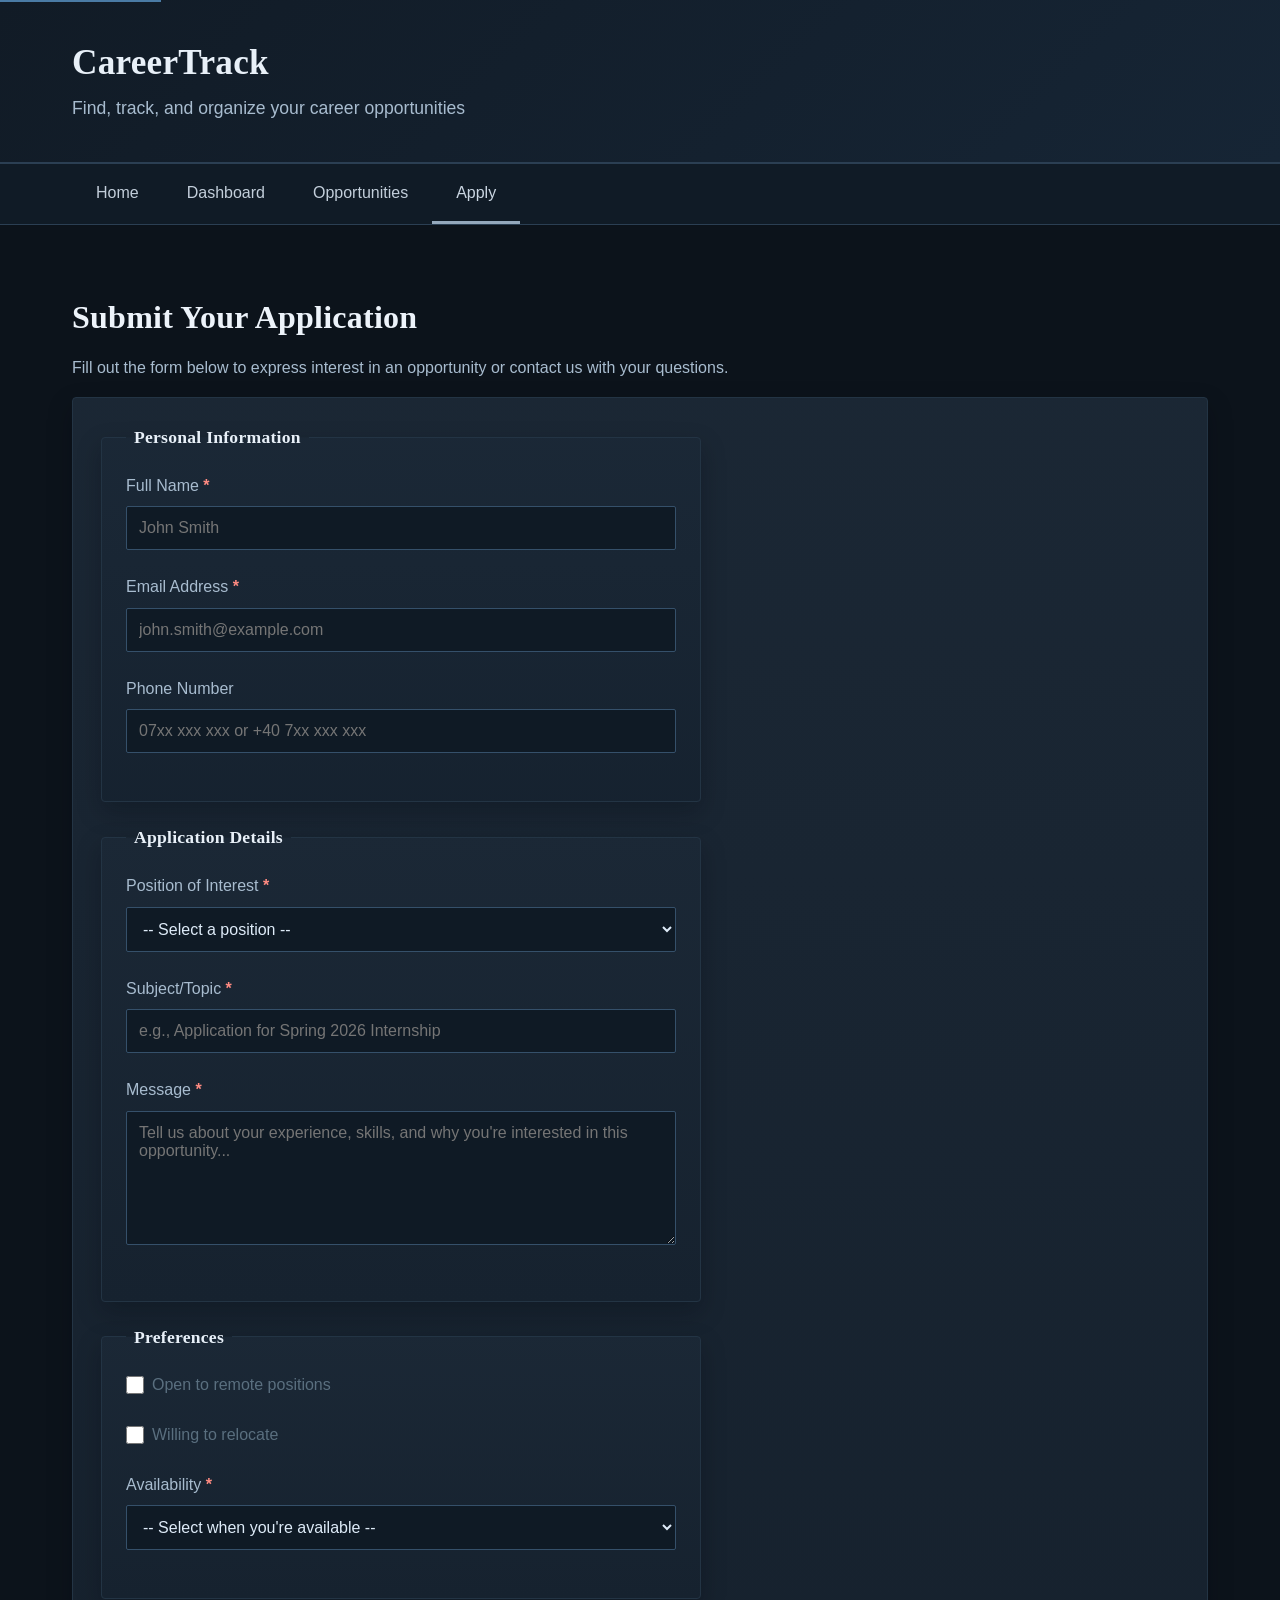
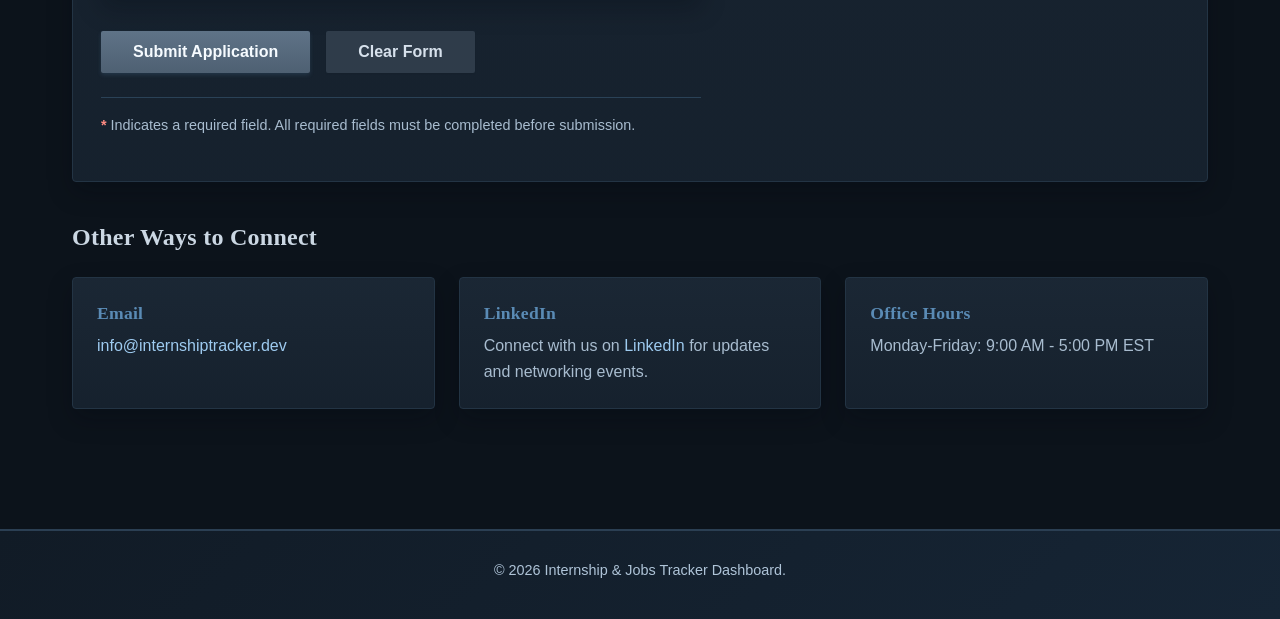
==== contact.html @ f5cceed0 "Add files via upload" ====
<!doctype html>
<html lang="en">
<head>
    <meta charset="UTF-8">
    <meta name="viewport" content="width=device-width, initial-scale=1.0">
    <title>Apply - CareerTrack</title>
    <link rel="stylesheet" href="styles.css">
</head>
<body>
    <a href="#main-content" class="skip-link">Skip to main content</a>
    
    <header>
        <div class="container">
            <h1>CareerTrack</h1>
            <p class="tagline">Find, track, and organize your career opportunities</p>
        </div>
    </header>

    <nav>
        <div class="container">
            <ul class="nav-list">
                <li><a href="index.html">Home</a></li>
                <li><a href="about.html">Dashboard</a></li>
                <li><a href="jobs.html">Opportunities</a></li>
                <li><a href="contact.html" class="active">Apply</a></li>
            </ul>
        </div>
    </nav>

    <main id="main-content">
        <div class="container">
            <h2>Submit Your Application</h2>
            <p>Fill out the form below to express interest in an opportunity or contact us with your questions.</p>

            <section class="form-section">
                <form class="application-form" action="#" method="POST" novalidate>
                    
                    <fieldset>
                        <legend>Personal Information</legend>
                        
                        <div class="form-group">
                            <label for="full-name">Full Name <span class="required">*</span></label>
                            <input 
                                type="text" 
                                id="full-name" 
                                name="full_name" 
                                required 
                                placeholder="John Smith"
                                aria-required="true"
                            >
                        </div>

                        <div class="form-group">
                            <label for="email">Email Address <span class="required">*</span></label>
                            <input 
                                type="email" 
                                id="email" 
                                name="email" 
                                required 
                                placeholder="john.smith@example.com"
                                aria-required="true"
                            >
                        </div>

                        <div class="form-group">
                            <label for="phone">Phone Number</label>
                            <input 
                                type="tel" 
                                id="phone" 
                                name="phone" 
                                placeholder="07xx xxx xxx or +40 7xx xxx xxx"
                                inputmode="tel"
                                autocomplete="tel-national"
                                pattern="^(\+40\s?|0)7\d{2}[\s.-]?\d{3}[\s.-]?\d{3}$"
                                title="Use a valid phone number from Romania: 07xx xxx xxx or +40 7xx xxx xxx"
                            >
                        </div>
                    </fieldset>

                    <fieldset>
                        <legend>Application Details</legend>
                        
                        <div class="form-group">
                            <label for="position">Position of Interest <span class="required">*</span></label>
                            <select id="position" name="position" required aria-required="true">
                                <option value="">-- Select a position --</option>
                                <option value="software-eng">Software Engineering Internship</option>
                                <option value="data-analytics">Data Analytics Internship</option>
                                <option value="ui-ux">UI/UX Design Internship</option>
                                <option value="business-analyst">Business Analyst Internship</option>
                                <option value="environmental">Environmental Science Internship</option>
                                <option value="marketing">Marketing & Communications Internship</option>
                                <option value="cybersecurity">Cybersecurity Internship</option>
                                <option value="product-mgmt">Product Management Internship</option>
                            </select>
                        </div>

                        <div class="form-group">
                            <label for="subject">Subject/Topic <span class="required">*</span></label>
                            <input 
                                type="text" 
                                id="subject" 
                                name="subject" 
                                required 
                                placeholder="e.g., Application for Spring 2026 Internship"
                                aria-required="true"
                            >
                        </div>

                        <div class="form-group">
                            <label for="message">Message <span class="required">*</span></label>
                            <textarea 
                                id="message" 
                                name="message" 
                                rows="6" 
                                required 
                                placeholder="Tell us about your experience, skills, and why you're interested in this opportunity..."
                                aria-required="true"
                            ></textarea>
                        </div>
                    </fieldset>

                    <fieldset>
                        <legend>Preferences</legend>
                        
                        <div class="form-group checkbox-group">
                            <label for="remote">
                                <input 
                                    type="checkbox" 
                                    id="remote" 
                                    name="remote" 
                                    value="yes"
                                >
                                Open to remote positions
                            </label>
                        </div>

                        <div class="form-group checkbox-group">
                            <label for="relocation">
                                <input 
                                    type="checkbox" 
                                    id="relocation" 
                                    name="relocation" 
                                    value="yes"
                                >
                                Willing to relocate
                            </label>
                        </div>

                        <div class="form-group">
                            <label for="availability">Availability <span class="required">*</span></label>
                            <select id="availability" name="availability" required aria-required="true">
                                <option value="">-- Select when you're available --</option>
                                <option value="summer-2026">Summer 2026</option>
                                <option value="fall-2026">Fall 2026</option>
                                <option value="spring-2027">Spring 2027</option>
                                <option value="immediate">Immediate</option>
                                <option value="flexible">Flexible</option>
                            </select>
                        </div>
                    </fieldset>

                    <div class="form-actions">
                        <button type="submit" class="btn btn-primary">Submit Application</button>
                        <button type="reset" class="btn btn-secondary">Clear Form</button>
                    </div>

                    <p class="form-note"><span class="required">*</span> Indicates a required field. All required fields must be completed before submission.</p>
                </form>
            </section>

            <section class="contact-info">
                <h3>Other Ways to Connect</h3>
                <div class="contact-methods">
                    <article class="contact-method">
                        <h4>Email</h4>
                        <p><a href="mailto:info@internshiptracker.dev">info@internshiptracker.dev</a></p>
                    </article>
                    <article class="contact-method">
                        <h4>LinkedIn</h4>
                        <p>Connect with us on <a href="https://linkedin.com" target="_blank">LinkedIn</a> for updates and networking events.</p>
                    </article>
                    <article class="contact-method">
                        <h4>Office Hours</h4>
                        <p>Monday-Friday: 9:00 AM - 5:00 PM EST</p>
                    </article>
                </div>
            </section>
        </div>
    </main>

    <footer>
        <div class="container">
            <p>&copy; 2026 Internship & Jobs Tracker Dashboard.</p>
        </div>
    </footer>
</body>
</html>
---- styles.css ----
* {
    margin: 0;
    padding: 0;
    box-sizing: border-box;
}

html {
    scroll-behavior: smooth;
}

body {
    font-family: 'Segoe UI', Tahoma, Geneva, Verdana, sans-serif;
    font-size: 16px;
    line-height: 1.6;
    color: #4a5f6f;
    background-color: #f5f7fa;
}

h1 {
    font-size: 2.5rem;
    font-weight: 700;
    color: #2c4563;
    margin-bottom: 0.5rem;
}

h2 {
    font-size: 2rem;
    font-weight: 700;
    color: #34527a;
    margin-top: 2rem;
    margin-bottom: 1rem;
}

h3 {
    font-size: 1.5rem;
    font-weight: 600;
    color: #5a8bb5;
    margin-top: 1.5rem;
    margin-bottom: 0.75rem;
}

h4 {
    font-size: 1.1rem;
    font-weight: 600;
    color: #5a8bb5;
    margin-top: 1rem;
    margin-bottom: 0.5rem;
}

p {
    margin-bottom: 1rem;
    color: #5a6f7f;
}

a {
    color: #5a8bb5;
    text-decoration: none;
    transition: color 0.2s ease;
}

a:hover,
a:focus {
    color: #3d6b98;
    text-decoration: underline;
}

a:focus {
    outline: 2px solid #5a8bb5;
    outline-offset: 2px;
}

.skip-link {
    position: absolute;
    top: -40px;
    left: 0;
    background: #5a8bb5;
    color: white;
    padding: 8px;
    text-decoration: none;
    z-index: 100;
    border-radius: 0;
}

.skip-link:focus {
    top: 0;
}


.container {
    max-width: 1200px;
    margin: 0 auto;
    padding: 0 2rem;
}


header {
    background: linear-gradient(135deg, #e8f0f8 0%, #d4e5f0 100%);
    color: #2c4563;
    padding: 2.5rem 0;
    border-bottom: 2px solid #5a8bb5;
}

header h1 {
    color: #2c4563;
    font-size: 2.2rem;
    margin-bottom: 0.5rem;
}

.tagline {
    font-size: 1.1rem;
    color: #5a7a8f;
    margin: 0;
}


nav {
    background-color: white;
    border-bottom: 2px solid #e8f0f8;
    position: sticky;
    top: 0;
    z-index: 50;
}

.nav-list {
    list-style: none;
    display: flex;
    flex-wrap: wrap;
    gap: 0;
}

.nav-list a {
    display: block;
    padding: 1rem 1.5rem;
    color: #5a8bb5;
    font-weight: 500;
    transition: background-color 0.15s ease, color 0.15s ease;
    text-decoration: none;
    border-bottom: 3px solid transparent;
}

.nav-list a:hover {
    background-color: #f5f7fa;
    text-decoration: none;
    color: #3d6b98;
}

.nav-list a:focus {
    outline: 2px solid #5a8bb5;
    outline-offset: -4px;
}

.nav-list a.active {
    background-color: transparent;
    border-bottom: 3px solid #5a8bb5;
    color: #2c4563;
    text-decoration: none;
}

main {
    padding: 2.5rem 0;
    min-height: calc(100vh - 300px);
}


.hero {
    background-color: white;
    padding: 2.5rem;
    border-radius: 4px;
    border: 1px solid #d0dce8;
    border-left: 4px solid #5a8bb5;
    margin-bottom: 2.5rem;
    box-shadow: 0 1px 3px rgba(0, 0, 0, 0.05);
}

.hero h2 {
    margin-top: 0;
    color: #34527a;
}


.features {
    margin-bottom: 2.5rem;
}

.feature-grid {
    display: grid;
    grid-template-columns: repeat(auto-fit, minmax(280px, 1fr));
    gap: 2rem;
    margin-top: 1.5rem;
}

.feature-card {
    background-color: white;
    padding: 2rem;
    border-radius: 4px;
    border: 1px solid #d0dce8;
    border-left: 4px solid #5a8bb5;
    transition: box-shadow 0.2s ease, transform 0.2s ease;
    box-shadow: 0 1px 3px rgba(0, 0, 0, 0.05);
}

.feature-card:hover {
    box-shadow: 0 4px 8px rgba(90, 139, 181, 0.15);
    transform: translateY(-2px);
}

.feature-card h3 {
    margin-top: 0;
    color: #5a8bb5;
}


.latest-updates {
    margin-bottom: 2.5rem;
}

.updates-list {
    display: grid;
    gap: 1.5rem;
}

.update-item {
    background-color: white;
    padding: 1.75rem;
    border-radius: 4px;
    border: 1px solid #d0dce8;
    border-left: 4px solid #5a8bb5;
    box-shadow: 0 1px 3px rgba(0, 0, 0, 0.05);
}

.update-item h3 {
    margin-top: 0;
    color: #34527a;
}

.update-item p {
    margin-bottom: 0.5rem;
}


.dashboard-overview {
    margin-bottom: 2.5rem;
}

.stats-grid {
    display: grid;
    grid-template-columns: repeat(auto-fit, minmax(200px, 1fr));
    gap: 1.5rem;
    margin-top: 1.5rem;
}

.stat-card {
    background: linear-gradient(135deg, #e8f0f8 0%, #d4e5f0 100%);
    color: #2c4563;
    padding: 2rem;
    border-radius: 4px;
    text-align: center;
    border: 1px solid #c0d5e8;
    box-shadow: 0 2px 4px rgba(90, 139, 181, 0.1);
}

.stat-number {
    font-size: 2.5rem;
    font-weight: 700;
    color: #5a8bb5;
    margin-bottom: 0.5rem;
}

.stat-label {
    font-size: 0.95rem;
    opacity: 1;
    color: #5a7a8f;
}

.dashboard-content {
    margin-bottom: 2.5rem;
}

.info-boxes {
    display: grid;
    grid-template-columns: repeat(auto-fit, minmax(250px, 1fr));
    gap: 1.5rem;
    margin-top: 1.5rem;
}

.info-box {
    background-color: white;
    padding: 1.75rem;
    border-radius: 4px;
    border: 1px solid #d0dce8;
    border-left: 4px solid #5a8bb5;
    box-shadow: 0 1px 3px rgba(0, 0, 0, 0.05);
}

.info-box h4 {
    margin-top: 0;
    color: #5a8bb5;
}


.tips-list {
    background-color: white;
    padding: 1.75rem;
    border-radius: 4px;
    border: 1px solid #d0dce8;
    border-left: 4px solid #5a8bb5;
    margin-top: 1.5rem;
    box-shadow: 0 1px 3px rgba(0, 0, 0, 0.05);
}

.tips-list li {
    margin-bottom: 1rem;
    color: #5a6f7f;
}


.opportunities-table-section {
    background-color: white;
    padding: 1.75rem;
    border-radius: 4px;
    border: 1px solid #d0dce8;
    box-shadow: 0 1px 3px rgba(0, 0, 0, 0.05);
    overflow-x: auto;
    margin-bottom: 2.5rem;
}

.opportunities-table {
    width: 100%;
    border-collapse: collapse;
    margin-top: 1rem;
}

.opportunities-table caption {
    text-align: left;
    padding: 1rem 0;
    font-weight: 600;
    color: #2c4563;
    font-size: 0.95rem;
}

.opportunities-table thead {
    background-color: #e8f0f8;
    color: #2c4563;
    border-bottom: 2px solid #5a8bb5;
}

.opportunities-table th {
    padding: 1rem;
    text-align: left;
    font-weight: 600;
    color: #2c4563;
    border: none;
}

.opportunities-table td {
    padding: 1rem;
    border-bottom: 1px solid #e0e5ec;
    color: #5a6f7f;
}

.opportunities-table tbody tr:hover {
    background-color: #f5f7fa;
}

.opportunities-table tbody tr:nth-child(even) {
    background-color: white;
}


.status-open {
    display: inline-block;
    background-color: #d4edda;
    color: #5a7a5f;
    padding: 0.3rem 0.7rem;
    border-radius: 0;
    font-size: 0.85rem;
    font-weight: 500;
}

.status-closing {
    display: inline-block;
    background-color: #fff3cd;
    color: #856404;
    padding: 0.3rem 0.7rem;
    border-radius: 0;
    font-size: 0.85rem;
    font-weight: 500;
}


.tips-container {
    display: grid;
    grid-template-columns: repeat(auto-fit, minmax(250px, 1fr));
    gap: 1.5rem;
    margin-top: 1.5rem;
}

.tip {
    background-color: white;
    padding: 1.5rem;
    border-radius: 4px;
    border: 1px solid #d0dce8;
    border-left: 4px solid #5a8bb5;
    box-shadow: 0 1px 3px rgba(0, 0, 0, 0.05);
}

.tip h4 {
    margin-top: 0;
    color: #5a8bb5;
}

.form-section {
    background-color: white;
    padding: 1.75rem;
    border-radius: 4px;
    border: 1px solid #d0dce8;
    box-shadow: 0 1px 3px rgba(0, 0, 0, 0.05);
    margin-bottom: 2.5rem;
}

.application-form {
    max-width: 600px;
}

fieldset {
    border: 1px solid #d0dce8;
    padding: 1.5rem;
    margin-bottom: 1.5rem;
    border-radius: 4px;
    background-color: #f5f7fa;
}

legend {
    font-size: 1.1rem;
    font-weight: 600;
    color: #2c4563;
    padding: 0 0.5rem;
}

.form-group {
    margin-bottom: 1.5rem;
}

label {
    display: block;
    margin-bottom: 0.5rem;
    font-weight: 500;
    color: #34527a;
}

.required {
    color: #c85a52;
    font-weight: 600;
}

input[type="text"],
input[type="email"],
input[type="tel"],
select,
textarea {
    width: 100%;
    padding: 0.75rem;
    border: 1px solid #d0dce8;
    border-radius: 2px;
    font-size: 1rem;
    font-family: inherit;
    transition: border-color 0.15s ease, box-shadow 0.15s ease;
    background-color: white;
    color: #5a6f7f;
}

input[type="text"]:focus,
input[type="email"]:focus,
input[type="tel"]:focus,
select:focus,
textarea:focus {
    outline: none;
    border-color: #5a8bb5;
    box-shadow: 0 0 0 3px rgba(90, 139, 181, 0.1);
}

textarea {
    resize: vertical;
    min-height: 120px;
}

.checkbox-group {
    display: flex;
    align-items: center;
}

.checkbox-group label {
    display: flex;
    align-items: center;
    margin-bottom: 0;
    font-weight: normal;
    margin-right: 1.5rem;
    color: #5a6f7f;
}

input[type="checkbox"] {
    margin-right: 0.5rem;
    width: 18px;
    height: 18px;
    cursor: pointer;
}

.form-actions {
    display: flex;
    gap: 1rem;
    margin-top: 2rem;
}

.btn {
    padding: 0.75rem 2rem;
    border: none;
    border-radius: 2px;
    font-size: 1rem;
    font-weight: 600;
    cursor: pointer;
    transition: background-color 0.15s ease, box-shadow 0.15s ease;
}

.btn:focus {
    outline: 2px solid #5a8bb5;
    outline-offset: 2px;
}

.btn:active {
    transform: none;
}

.btn-primary {
    background-color: #5a8bb5;
    color: white;
    box-shadow: 0 2px 4px rgba(90, 139, 181, 0.2);
}

.btn-primary:hover {
    background-color: #4a7ba5;
}

.btn-secondary {
    background-color: #e0e8f0;
    color: #34527a;
    box-shadow: 0 1px 2px rgba(0, 0, 0, 0.05);
}

.btn-secondary:hover {
    background-color: #d0dce8;
}

.form-note {
    font-size: 0.9rem;
    color: #8a9fab;
    margin-top: 1.5rem;
    padding-top: 1rem;
    border-top: 1px solid #d0dce8;
}

.contact-info {
    margin-bottom: 2.5rem;
}

.contact-methods {
    display: grid;
    grid-template-columns: repeat(auto-fit, minmax(250px, 1fr));
    gap: 1.5rem;
    margin-top: 1.5rem;
}

.contact-method {
    background-color: white;
    padding: 1.5rem;
    border-radius: 4px;
    border: 1px solid #d0dce8;
    box-shadow: 0 1px 3px rgba(0, 0, 0, 0.05);
}

.contact-method h4 {
    margin-top: 0;
    color: #5a8bb5;
}

.contact-method p {
    margin-bottom: 0;
    color: #5a6f7f;
}


footer {
    background: linear-gradient(135deg, #e8f0f8 0%, #d4e5f0 100%);
    color: #2c4563;
    text-align: center;
    padding: 1.75rem 0;
    margin-top: 2.5rem;
    border-top: 2px solid #5a8bb5;
}

footer p {
    margin-bottom: 0.5rem;
    color: #34527a;
}

footer p:last-child {
    font-size: 0.9rem;
    color: #5a7a8f;
}

body {
    color: #d8e1ea;
    background-color: #0f1720;
}

h1,
h2 {
    color: #e8f0f8;
}

h3,
h4 {
    color: #8fc2ec;
}

p,
label,
.stat-label,
.form-note,
.contact-method p,
.tips-list li,
.opportunities-table td,
.tagline {
    color: #b7c7d8;
}

a {
    color: #9ecbf0;
}

a:hover,
a:focus {
    color: #c2dff8;
}

a:focus,
.btn:focus,
.nav-list a:focus {
    outline-color: #9ecbf0;
}

.skip-link {
    background: #4a7ba5;
    color: #ffffff;
}

header {
    background: linear-gradient(135deg, #182633 0%, #1d3245 100%);
    color: #e8f0f8;
    border-bottom: 2px solid #4a7ba5;
}

header h1 {
    color: #e8f0f8;
}

nav {
    background-color: #13202d;
    border-bottom: 1px solid #24394c;
}

.nav-list a {
    color: #9ecbf0;
}

.nav-list a:hover {
    background-color: #1a2b3b;
    color: #d5ebff;
}

.nav-list a.active {
    border-bottom-color: #8fc2ec;
    color: #e8f0f8;
}

.hero,
.feature-card,
.update-item,
.info-box,
.tips-list,
.opportunities-table-section,
.tip,
.form-section,
.contact-method {
    background-color: #162330;
    border-color: #24394c;
    box-shadow: 0 2px 10px rgba(0, 0, 0, 0.25);
}

.hero,
.feature-card,
.update-item,
.info-box,
.tips-list,
.tip {
    border-left-color: #4a7ba5;
}

.hero h2,
.update-item h3,
.opportunities-table caption,
legend {
    color: #e8f0f8;
}

.stat-card {
    background: linear-gradient(135deg, #1f3144 0%, #28445f 100%);
    color: #e8f0f8;
    border-color: #355573;
}

.stat-number {
    color: #9ecbf0;
}

.opportunities-table thead {
    background-color: #1e3346;
    border-bottom-color: #4a7ba5;
}

.opportunities-table th {
    color: #e8f0f8;
}

.opportunities-table td {
    border-bottom-color: #223648;
}

.opportunities-table tbody tr:hover {
    background-color: #1a2c3b;
}

.opportunities-table tbody tr:nth-child(even) {
    background-color: #142331;
}

.status-open {
    background-color: #1f6d44;
    color: #eafff2;
}

.status-closing {
    background-color: #8c6b1f;
    color: #fff6d8;
}

fieldset {
    border-color: #2a4257;
    background-color: #13202d;
}

input[type="text"],
input[type="email"],
input[type="tel"],
select,
textarea {
    background-color: #0f1b26;
    color: #d8e1ea;
    border-color: #2a4257;
}

input[type="text"]:focus,
input[type="email"]:focus,
input[type="tel"]:focus,
select:focus,
textarea:focus {
    border-color: #8fc2ec;
    box-shadow: 0 0 0 3px rgba(143, 194, 236, 0.18);
}

.required {
    color: #ff8b82;
}

.btn-primary {
    background-color: #4a7ba5;
    color: #f5fbff;
}

.btn-primary:hover {
    background-color: #5a8bb5;
}

.btn-secondary {
    background-color: #2a4257;
    color: #dce8f3;
}

.btn-secondary:hover {
    background-color: #355573;
}

.form-note {
    border-top-color: #2a4257;
}

footer {
    background: linear-gradient(135deg, #182633 0%, #1d3245 100%);
    color: #dbe7f2;
    border-top: 2px solid #4a7ba5;
}

footer p,
footer p:last-child {
    color: #c3d6e7;
}

@media (max-width: 768px) {
    h1 {
        font-size: 1.8rem;
    }

    h2 {
        font-size: 1.5rem;
    }

    h3 {
        font-size: 1.2rem;
    }

    .container {
        padding: 0 1rem;
    }

    .nav-list {
        gap: 0;
    }

    .nav-list a {
        padding: 0.75rem 1rem;
        font-size: 0.95rem;
    }

    main {
        padding: 1.5rem 0;
    }

    .hero,
    .feature-grid,
    .stats-grid,
    .info-boxes,
    .tips-container,
    .contact-methods {
        margin-bottom: 1.5rem;
    }

    .feature-grid,
    .stats-grid,
    .info-boxes,
    .tips-container,
    .contact-methods {
        grid-template-columns: 1fr;
    }

    .form-actions {
        flex-direction: column;
    }

    .btn {
        width: 100%;
    }

    .opportunities-table-section {
        padding: 1rem;
    }

    .opportunities-table {
        font-size: 0.9rem;
    }

    .opportunities-table th,
    .opportunities-table td {
        padding: 0.75rem;
    }
}

@media (max-width: 480px) {
    h1 {
        font-size: 1.5rem;
    }

    h2 {
        font-size: 1.25rem;
        margin-top: 1.5rem;
    }

    body {
        font-size: 15px;
    }

    header {
        padding: 1.5rem 0;
    }

    main {
        padding: 1rem 0;
    }

    fieldset {
        padding: 1rem;
        margin-bottom: 1rem;
    }

    .stat-number {
        font-size: 2rem;
    }
}

:root {
    --bg-0: #0b1118;
    --bg-1: #111a24;
    --bg-2: #162230;
    --line: #2b3f53;
    --line-soft: #233444;
    --text-strong: #edf3fa;
    --text: #c6d4e2;
    --text-soft: #9fb2c4;
    --accent: #9dc7ee;
    --accent-strong: #77addf;
}

body {
    font-family: "Trebuchet MS", "Gill Sans", "Segoe UI", sans-serif;
    font-size: 16px;
    line-height: 1.6;
    color: var(--text);
    background:
        radial-gradient(1200px 500px at 15% -10%, #1c2b3a 0%, transparent 60%),
        radial-gradient(1000px 450px at 85% -15%, #17293a 0%, transparent 58%),
        var(--bg-0);
}

h1,
h2,
h3,
h4,
legend {
    font-family: "Palatino Linotype", "Book Antiqua", Palatino, serif;
    letter-spacing: 0.25px;
    line-height: 1.3;
}

h1,
h2 {
    color: var(--text-strong);
}

h3,
h4,
.nav-list a.active,
.hero h2,
.update-item h3,
.opportunities-table caption {
    color: var(--accent);
}

p,
label,
.stat-label,
.form-note,
.contact-method p,
.tips-list li,
.opportunities-table td,
.tagline {
    color: #a8bccf;
}

header,
footer {
    background: linear-gradient(135deg, #121c27 0%, #172533 100%);
    border-color: var(--line);
}

nav {
    background-color: rgba(18, 29, 40, 0.92);
    border-bottom: 1px solid var(--line);
    backdrop-filter: blur(6px);
}

.nav-list a {
    color: #b8d5ee;
    border-bottom-color: transparent;
}

.nav-list a:hover {
    background-color: rgba(119, 173, 223, 0.09);
    color: #d8ebfb;
}

.nav-list a.active {
    border-bottom-color: var(--accent-strong);
}

.hero,
.feature-card,
.update-item,
.info-box,
.tips-list,
.opportunities-table-section,
.tip,
.form-section,
.contact-method,
.stat-card,
fieldset {
    background: linear-gradient(180deg, rgba(27, 40, 54, 0.95) 0%, rgba(22, 34, 47, 0.95) 100%);
    border: 1px solid var(--line-soft);
    box-shadow: 0 10px 24px rgba(4, 9, 14, 0.26);
}

.hero,
.feature-card,
.update-item,
.info-box,
.tips-list,
.tip {
    border-left: 3px solid var(--accent-strong);
}

.feature-card:hover {
    box-shadow: 0 14px 28px rgba(7, 14, 21, 0.32);
}

.opportunities-table thead {
    background-color: #1a2a3a;
    border-bottom-color: var(--accent-strong);
}

.opportunities-table th {
    color: #dbe9f6;
}

.opportunities-table td {
    border-bottom-color: #273a4d;
}

.opportunities-table tbody tr:hover {
    background-color: #1a2b3a;
}

.opportunities-table tbody tr:nth-child(even) {
    background-color: #142230;
}

input[type="text"],
input[type="email"],
input[type="tel"],
select,
textarea {
    background-color: #0f1a25;
    color: #deebf8;
    border: 1px solid #35506a;
}

input[type="text"]:focus,
input[type="email"]:focus,
input[type="tel"]:focus,
select:focus,
textarea:focus {
    border-color: var(--accent);
    box-shadow: 0 0 0 3px rgba(157, 199, 238, 0.22);
}

.btn-primary {
    background: linear-gradient(180deg, #78afdf 0%, #5f98cb 100%);
    color: #f6fbff;
}

.btn-primary:hover {
    background: linear-gradient(180deg, #89bae6 0%, #699fd0 100%);
}

.btn-secondary {
    background: #2a3e53;
    color: #d4e3f2;
}

.btn-secondary:hover {
    background: #334b63;
}

footer p,
footer p:last-child {
    color: #afc4d8;
}

/* Final cool-tone pass: remove warm/gold perception */
:root {
    --accent: #8fc2ec;
    --accent-strong: #6ea7da;
}

header,
footer {
    background: linear-gradient(135deg, #111b26 0%, #162535 100%);
}

.hero,
.feature-card,
.update-item,
.info-box,
.tips-list,
.tip {
    border-left-color: #6ea7da;
}

.opportunities-table thead {
    border-bottom-color: #6ea7da;
}

.status-open {
    background-color: #1f5f4d;
    color: #e7fff6;
}

.status-closing {
    background-color: #3b4f68;
    color: #e8f1fb;
}

.btn-primary {
    background: linear-gradient(180deg, #77addf 0%, #5e95c7 100%);
}

.btn-primary:hover {
    background: linear-gradient(180deg, #86bae8 0%, #6aa1d1 100%);
}

/* Monochrome navy refinement */
:root {
    --accent: #b8c7d8;
    --accent-strong: #94a8bc;
    --text-soft: #b2c0d0;
}

body {
    background:
        radial-gradient(1100px 460px at 18% -10%, #1a2531 0%, transparent 62%),
        radial-gradient(900px 420px at 82% -12%, #182432 0%, transparent 60%),
        #0c131b;
}

.nav-list a {
    color: #c3cfdb;
}

.nav-list a:hover {
    background-color: rgba(148, 168, 188, 0.12);
    color: #e1e9f1;
}

.nav-list a.active,
h3,
h4,
.hero h2,
.update-item h3,
.opportunities-table caption {
    color: #cbd7e3;
}

.hero,
.feature-card,
.update-item,
.info-box,
.tips-list,
.tip {
    border-left-color: #748ca4;
}

.opportunities-table thead {
    border-bottom-color: #748ca4;
}

.btn-primary {
    background: linear-gradient(180deg, #5f7387 0%, #4e6072 100%);
    border-color: rgba(226, 235, 244, 0.18);
}

.btn-primary:hover {
    background: linear-gradient(180deg, #6a8096 0%, #576b80 100%);
    box-shadow: 0 0 0 1px rgba(212, 223, 234, 0.22), 0 8px 20px rgba(9, 19, 29, 0.35);
}

.btn-secondary {
    background: #2f3c4a;
    border-color: #4b6176;
    color: #d7e1ec;
}

.btn-secondary:hover {
    background: #3a4959;
}

.status-open {
    background-color: #1f6d44;
    color: #eafff2;
}

.status-closing {
    background-color: #8c6b1f;
    color: #fff6d8;
}

input[type="text"]:focus,
input[type="email"]:focus,
input[type="tel"]:focus,
select:focus,
textarea:focus {
    border-color: #9db0c4;
    box-shadow: 0 0 0 3px rgba(157, 176, 196, 0.2);
}
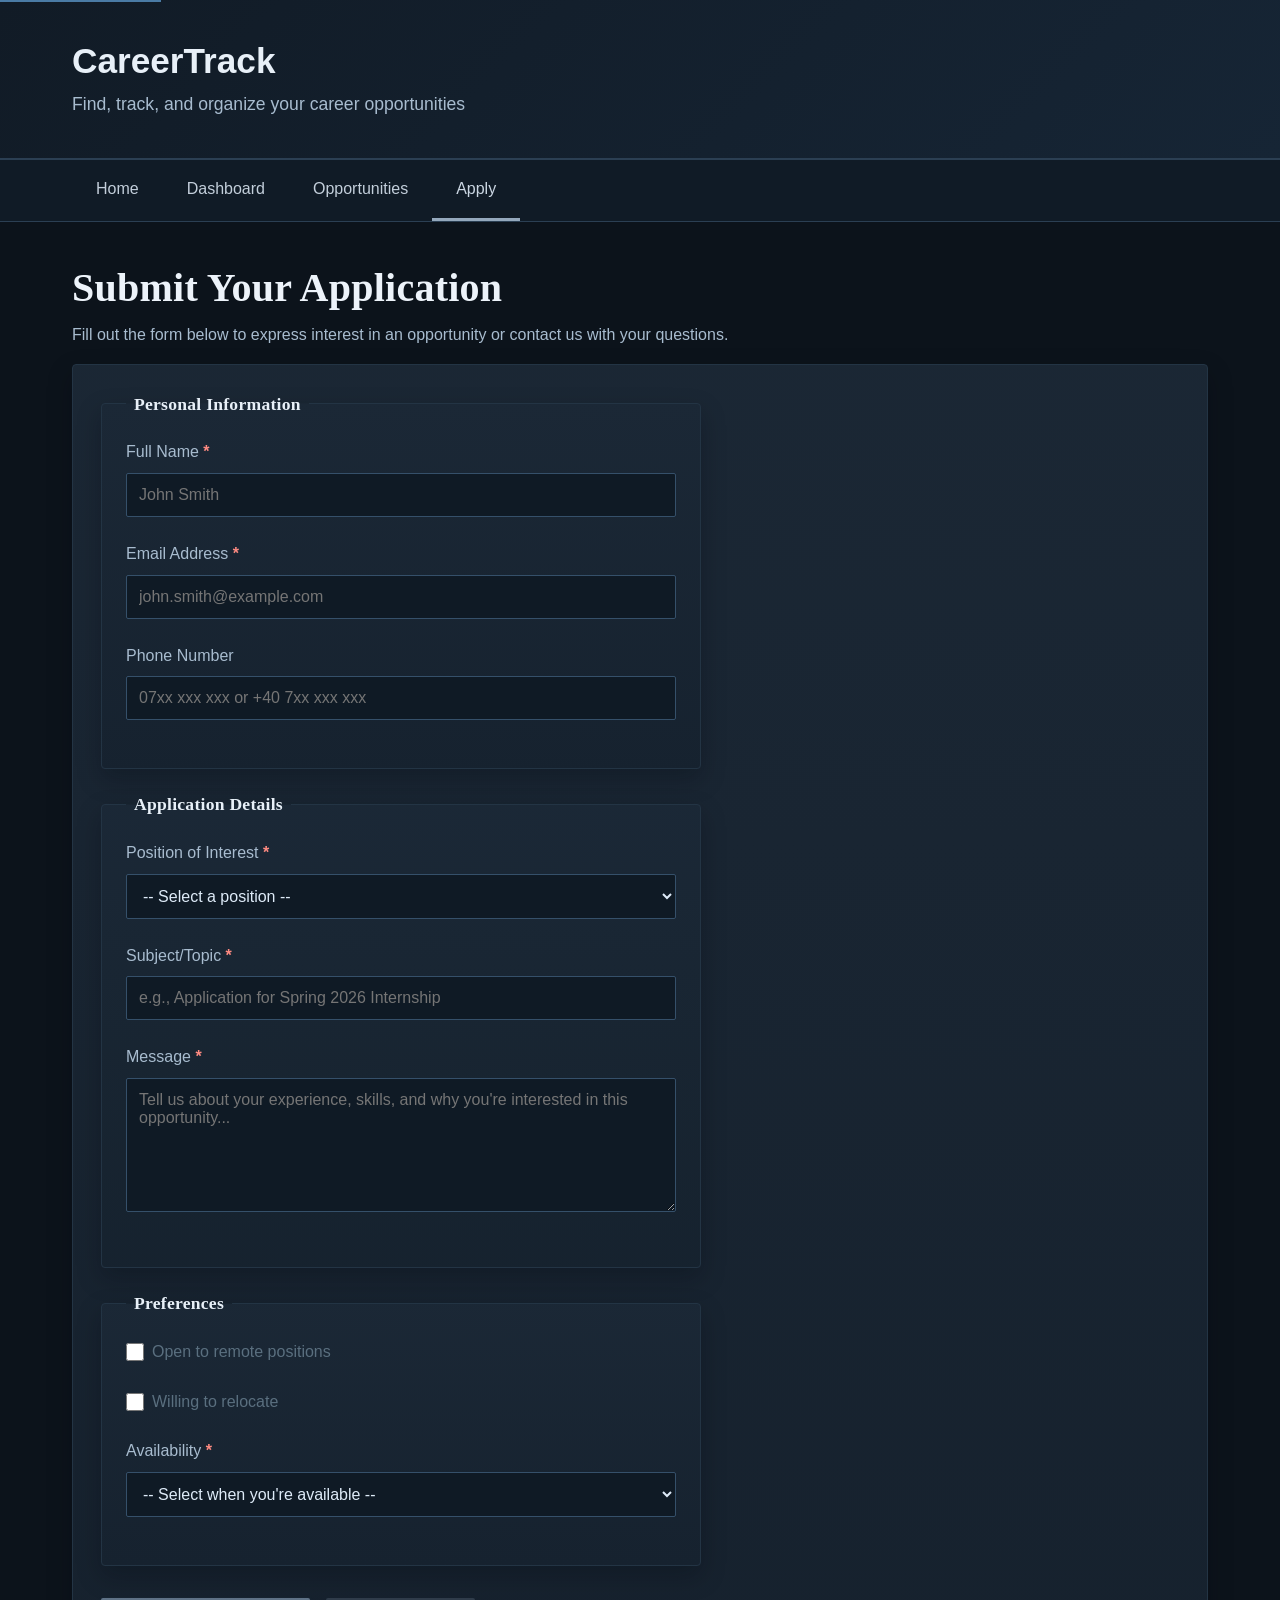
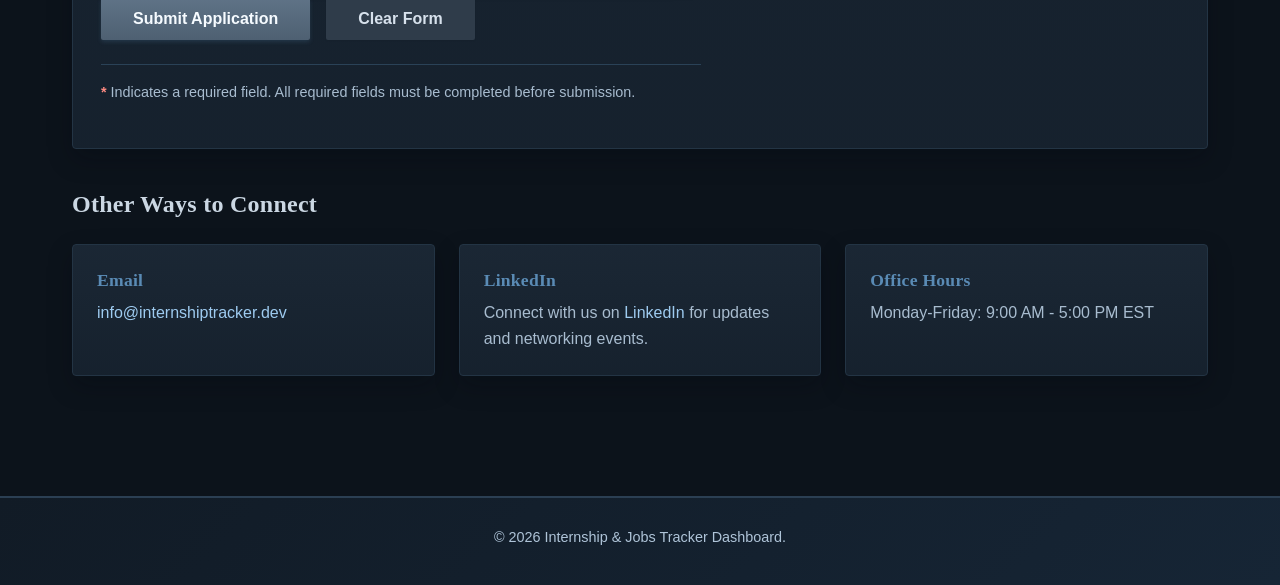
==== commit 8d8d8ea2: "Add files via upload" ====
--- a/contact.html
+++ b/contact.html
@@ -11,7 +11,7 @@
     
     <header>
         <div class="container">
-            <h1>CareerTrack</h1>
+            <p class="site-title">CareerTrack</p>
             <p class="tagline">Find, track, and organize your career opportunities</p>
         </div>
     </header>
@@ -20,7 +20,7 @@
         <div class="container">
             <ul class="nav-list">
                 <li><a href="index.html">Home</a></li>
-                <li><a href="about.html">Dashboard</a></li>
+                <li><a href="dashboard.html">Dashboard</a></li>
                 <li><a href="jobs.html">Opportunities</a></li>
                 <li><a href="contact.html" class="active">Apply</a></li>
             </ul>
@@ -29,7 +29,7 @@
 
     <main id="main-content">
         <div class="container">
-            <h2>Submit Your Application</h2>
+            <h1>Submit Your Application</h1>
             <p>Fill out the form below to express interest in an opportunity or contact us with your questions.</p>
 
             <section class="form-section">
--- a/styles.css
+++ b/styles.css
@@ -101,9 +101,11 @@
     border-bottom: 2px solid #5a8bb5;
 }
 
-header h1 {
+header .site-title {
     color: #2c4563;
     font-size: 2.2rem;
+    font-weight: 700;
+    line-height: 1.2;
     margin-bottom: 0.5rem;
 }
 
@@ -660,7 +662,7 @@
     border-bottom: 2px solid #4a7ba5;
 }
 
-header h1 {
+header .site-title {
     color: #e8f0f8;
 }
 
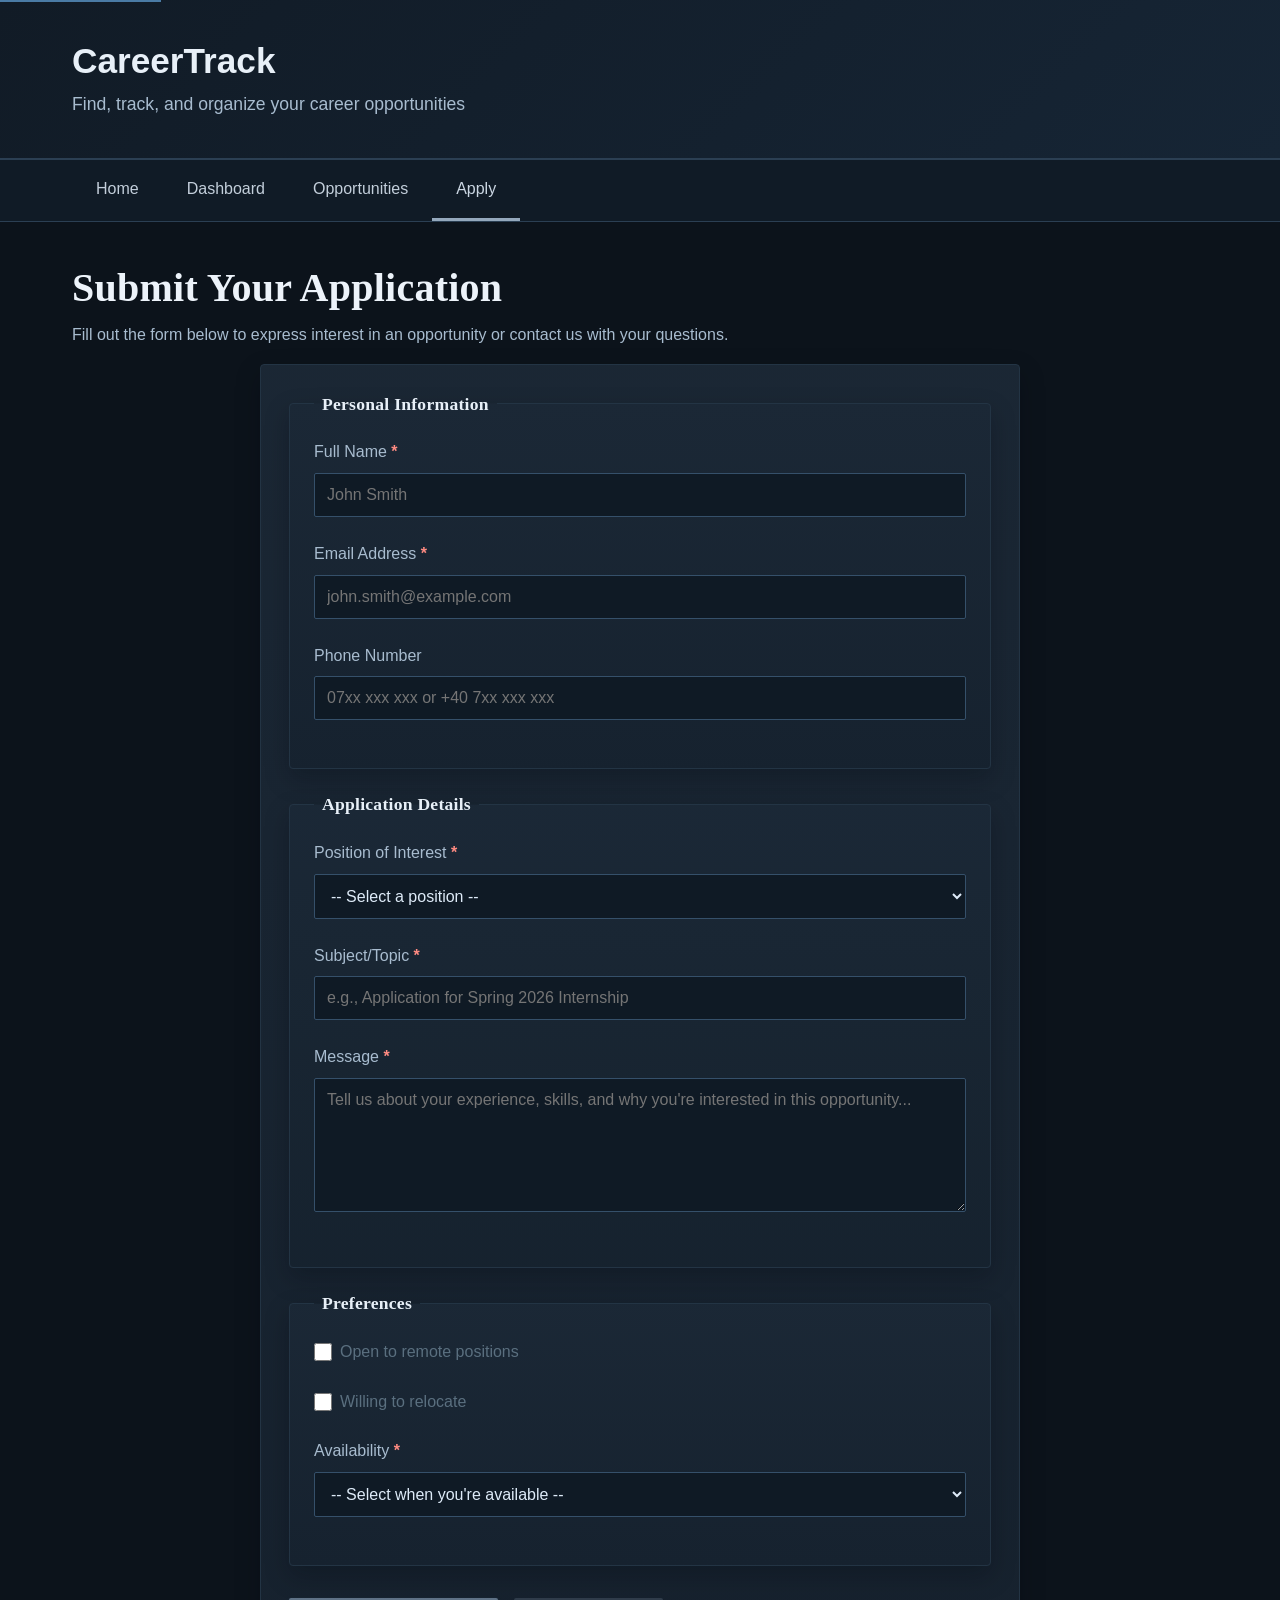
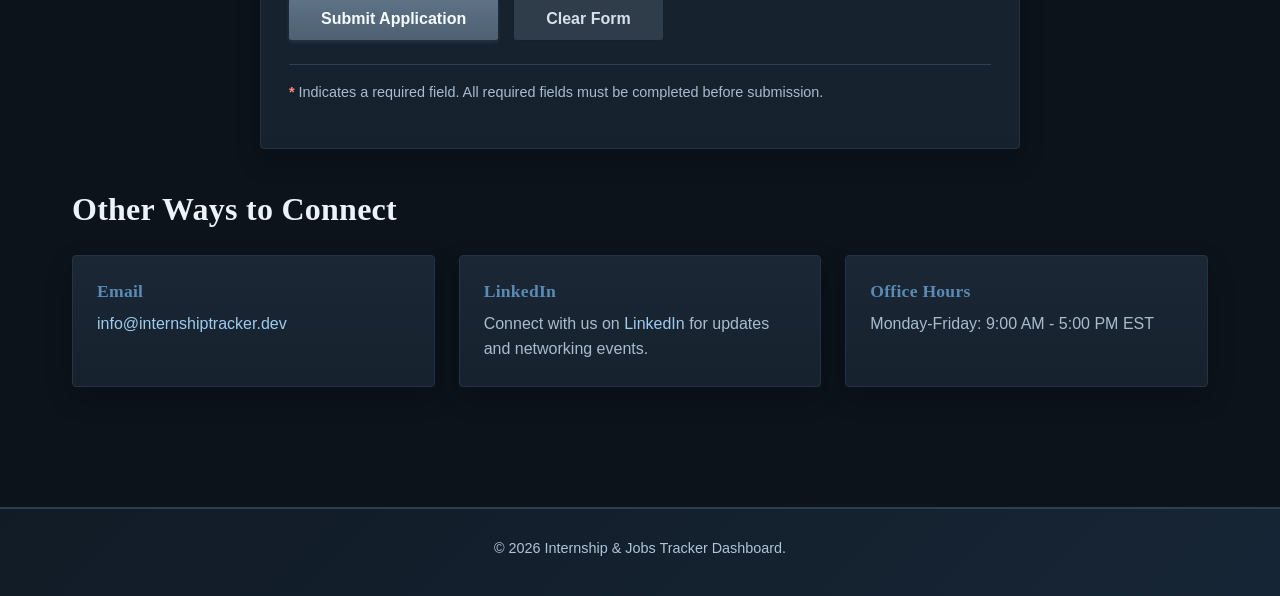
==== commit 575e3c48: "Update contact.html Updated contact.html with improved structure and content." ====
--- a/contact.html
+++ b/contact.html
@@ -33,7 +33,7 @@
             <p>Fill out the form below to express interest in an opportunity or contact us with your questions.</p>
 
             <section class="form-section">
-                <form class="application-form" action="#" method="POST" novalidate>
+                <form class="application-form" action="#" method="POST">
                     
                     <fieldset>
                         <legend>Personal Information</legend>
@@ -170,7 +170,7 @@
             </section>
 
             <section class="contact-info">
-                <h3>Other Ways to Connect</h3>
+                <h2>Other Ways to Connect</h2>
                 <div class="contact-methods">
                     <article class="contact-method">
                         <h4>Email</h4>
@@ -178,7 +178,7 @@
                     </article>
                     <article class="contact-method">
                         <h4>LinkedIn</h4>
-                        <p>Connect with us on <a href="https://linkedin.com" target="_blank">LinkedIn</a> for updates and networking events.</p>
+                        <p>Connect with us on <a href="https://linkedin.com" target="_blank" rel="noopener noreferrer">LinkedIn</a> for updates and networking events.</p>
                     </article>
                     <article class="contact-method">
                         <h4>Office Hours</h4>
--- a/styles.css
+++ b/styles.css
@@ -1212,6 +1212,34 @@
     color: #fff6d8;
 }
 
+.opportunities-table caption {
+    caption-side: top;
+    text-align: left;
+    padding: 0 0 0.65rem;
+    font-family: "Trebuchet MS", "Gill Sans", "Segoe UI", sans-serif;
+    font-size: 1.12rem;
+    font-weight: 600;
+    line-height: 1.35;
+    letter-spacing: 0;
+    color: #b2c0d0;
+}
+
+.opportunities-table {
+    margin-top: 0;
+}
+
+.form-section {
+    max-width: 760px;
+    margin-left: auto;
+    margin-right: auto;
+}
+
+.application-form {
+    max-width: 100%;
+    margin-left: auto;
+    margin-right: auto;
+}
+
 input[type="text"]:focus,
 input[type="email"]:focus,
 input[type="tel"]:focus,
